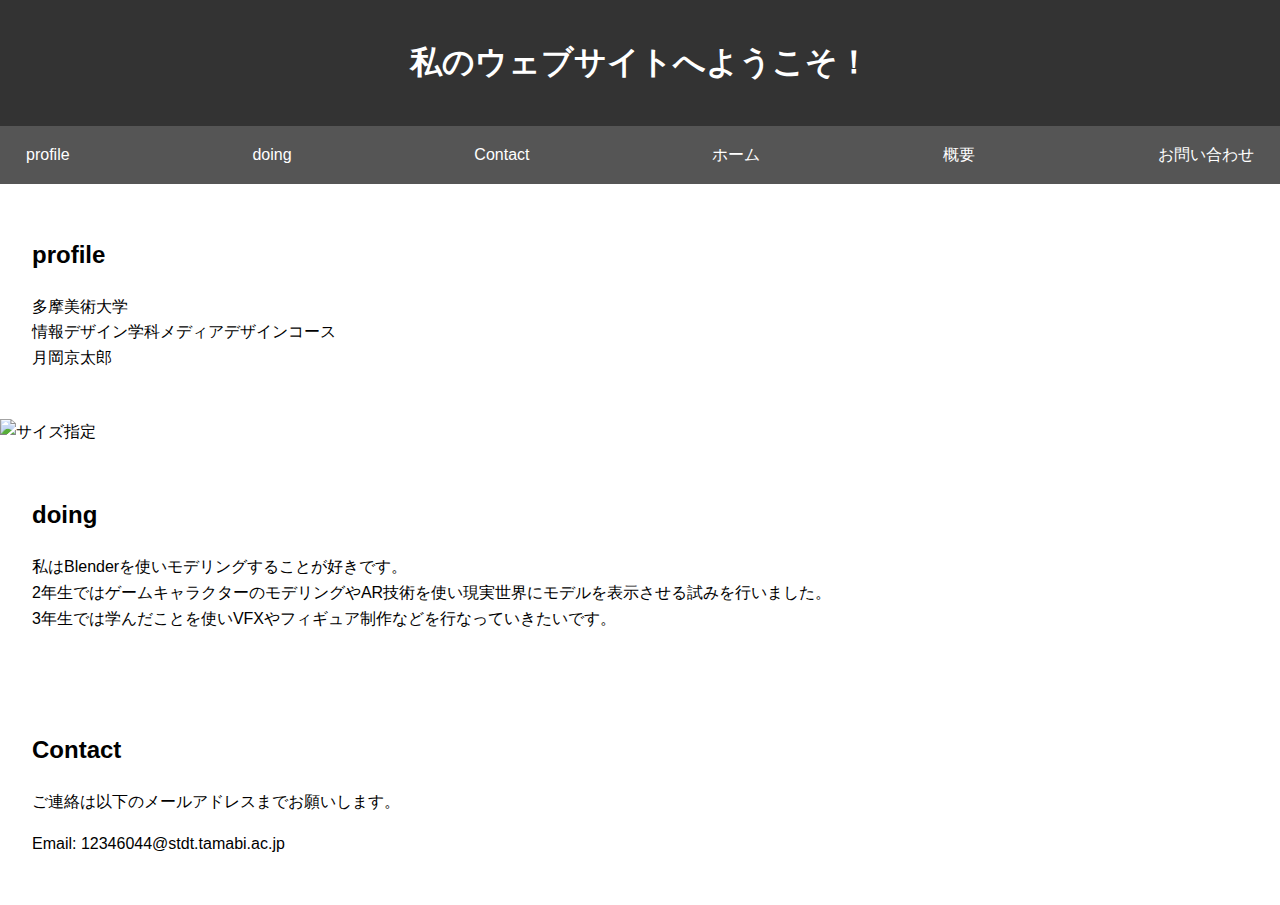
==== index.html @ d6732d19 "Update index.html" ====
<!DOCTYPE html>
<html lang="ja">
<head>
    <link rel="stylesheet" href="styles.css">
     <meta charset="UTF-8">
    <meta name="viewport" content="width=device-width, initial-scale=1.0">
    <style>
        img {
            max-width: 100%; /* 画像が画面幅を超えないように調整 */
            height: auto; /* 縦横比を保持 */
        }
    </style>
    <meta charset="UTF-8">
    <meta name="viewport" content="width=device-width, initial-scale=1.0">
    <title>月岡京太郎</title>
    <style>
        body {
            font-family: Arial, sans-serif;
            line-height: 1.6;
            margin: 0;
            padding: 0;
        }
        header {
            background: #333;
            color: #fff;
            padding: 1rem;
            text-align: center;
        }
        nav {
            background: #555;
            padding: 1rem;
        }
        nav a {
            color: #fff;
            text-decoration: none;
            margin: 0 10px;
        }
        section {
            padding: 2rem;
        }
        footer {
            background: #333;
            color: #fff;
            text-align: center;
            padding: 1rem;
            position: absolute;
            bottom: 0;
            width: 100%;
        }
    </style>
</head>
<body>
    <header>
        <h1>私のウェブサイトへようこそ！</h1>
    </header>
    <nav>
        <a href="#about">profile</a>
        <a href="#services">doing</a>
        <a href="#contact">Contact</a>
         
            <a href="index.html">ホーム</a>
            <a href="about.html">概要</a>
            <a href="contact.html">お問い合わせ</a>
        
    </nav>
    <section id="about">
        <h2>profile</h2>
        <p>多摩美術大学<br>
            情報デザイン学科メディアデザインコース<br>
            月岡京太郎
        </p>
    </section>
    
    <!-- サイズを指定 -->
    <img src="image/example.jpg" alt="サイズ指定" width="200" height="200">

    

  
    <section id="services">
        <h2>doing</h2>
        <p>私はBlenderを使いモデリングすることが好きです。<br>
            2年生ではゲームキャラクターのモデリングやAR技術を使い現実世界にモデルを表示させる試みを行いました。<br>
            3年生では学んだことを使いVFXやフィギュア制作などを行なっていきたいです。
        </p>
    </section>
    <section id="contact">
        <h2>Contact</h2>
        <p>ご連絡は以下のメールアドレスまでお願いします。</p>
        <p>Email: 12346044@stdt.tamabi.ac.jp</p>
    </section>
   
</body>
</html>
<script>
    document.querySelector('nav a').addEventListener('click', function() {
        alert('リンクがクリックされました！');
    });
</script>
---- styles.css ----
<!DOCTYPE html>
<html lang="ja">
<head>
    <meta charset="UTF-8">
    <meta name="viewport" content="width=device-width, initial-scale=1.0">
    <title>ナビゲーションの例</title>
    <style>
        body {
            font-family: Arial, sans-serif;
            margin: 0;
            padding: 0;
        }
        nav {
            background: #555;
            display: flex; /* フレックスボックスを有効化 */
            justify-content: space-between; /* 左右に分割 */
            align-items: center; /* 垂直方向を中央揃え */
            padding: 1rem;
        }
        nav .left-links, nav .right-links {
            display: flex; /* 各グループ内も横並び */
            gap: 10px; /* リンク間の間隔 */
        }
        nav a {
            color: #fff;
            text-decoration: none;
        }
        nav a:hover {
            text-decoration: underline;
        }
    </style>
</head>
<body>
    <nav>
        <!-- 左側リンク -->
        <div class="left-links">
            <a href="#about">profile</a>
            <a href="#services">doing</a>
            <a href="#contact">Contact</a>
        </div>

        <!-- 右側リンク -->
        <div class="right-links">
            <a href="index.html">ホーム</a>
            <a href="about.html">概要</a>
            <a href="contact.html">お問い合わせ</a>
        </div>
    </nav>
</body>
</html>
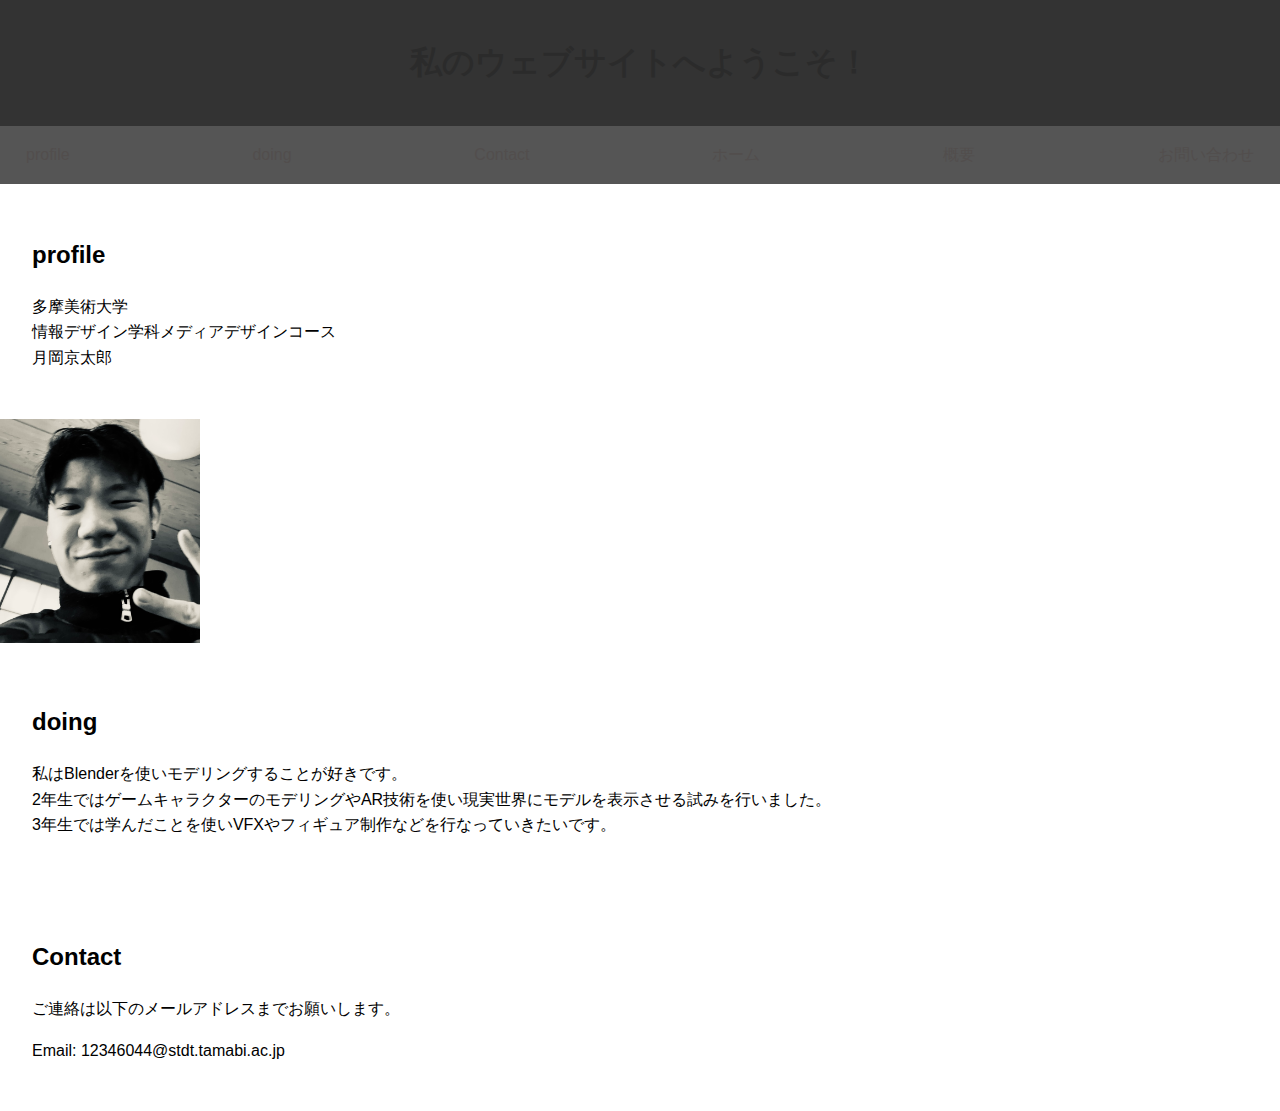
==== commit 4b08487b: "Update index.html" ====
--- a/index.html
+++ b/index.html
@@ -19,10 +19,11 @@
             line-height: 1.6;
             margin: 0;
             padding: 0;
+            color: ;
         }
         header {
             background: #333;
-            color: #fff;
+            color: #2b2b2b;
             padding: 1rem;
             text-align: center;
         }
@@ -31,7 +32,7 @@
             padding: 1rem;
         }
         nav a {
-            color: #fff;
+            color: #524e4d;
             text-decoration: none;
             margin: 0 10px;
         }
@@ -71,7 +72,6 @@
         </p>
     </section>
     
-    <!-- サイズを指定 -->
     <img src="image/example.jpg" alt="サイズ指定" width="200" height="200">
 
     
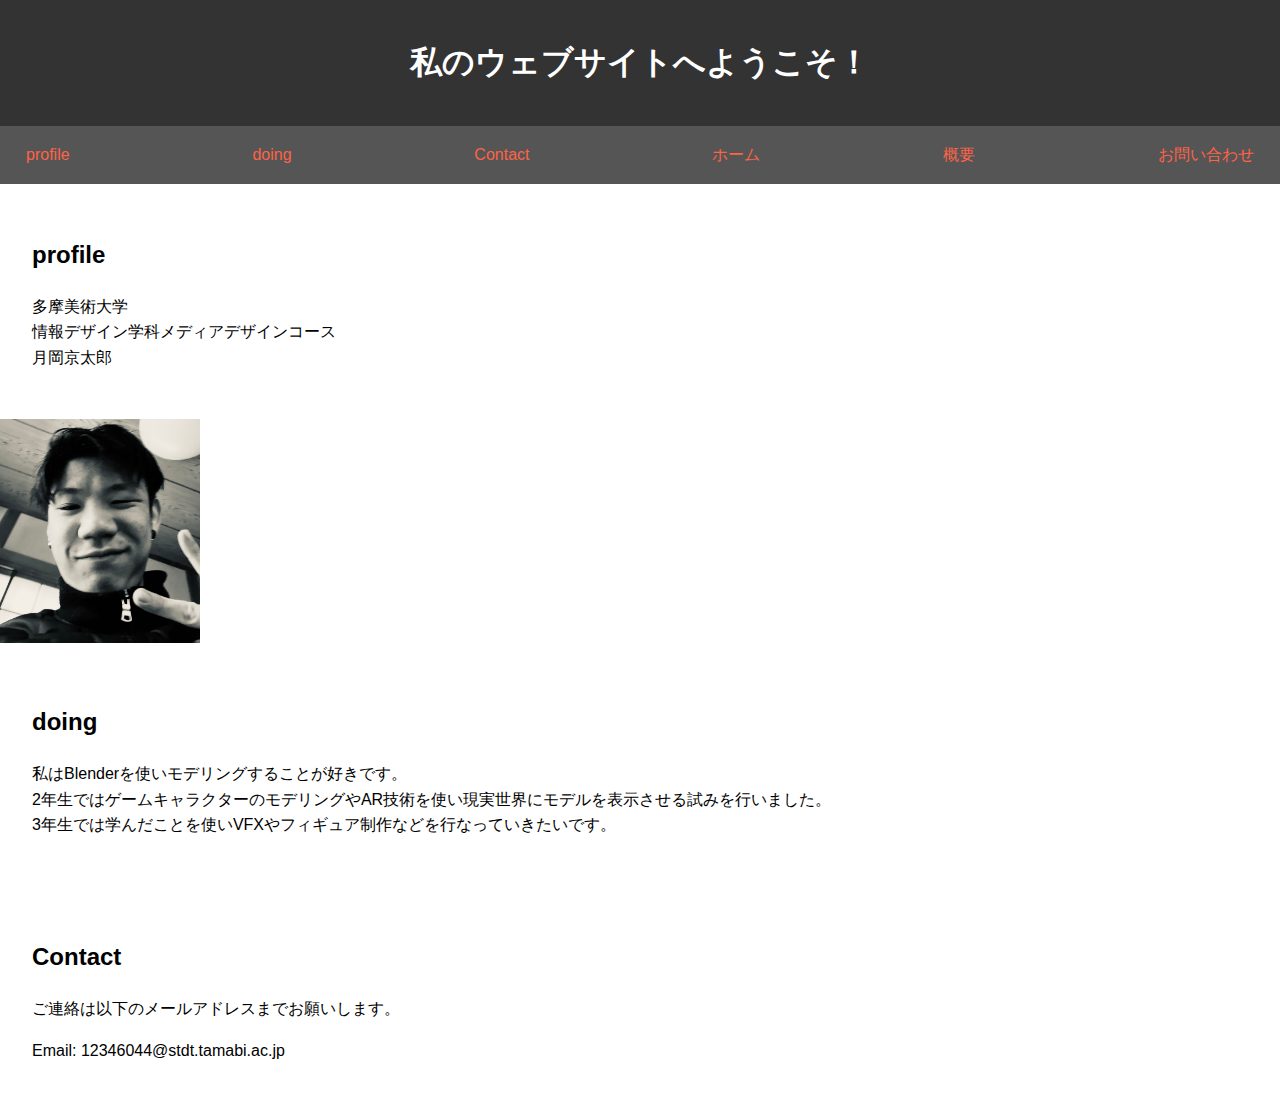
==== commit 566e33d3: "Update index.html" ====
--- a/index.html
+++ b/index.html
@@ -21,21 +21,29 @@
             padding: 0;
             color: ;
         }
-        header {
-            background: #333;
-            color: #2b2b2b;
-            padding: 1rem;
-            text-align: center;
-        }
+       header {
+    background: #333;
+    color: #ffffff; /* ヘッダーの文字を白に変更 */
+    padding: 1rem;
+    text-align: center;
+　　}
         nav {
-            background: #555;
-            padding: 1rem;
-        }
+    background: #555;
+    padding: 1rem;
+　　}
+
+
         nav a {
-            color: #524e4d;
-            text-decoration: none;
-            margin: 0 10px;
-        }
+    color: #ff6347; /* ナビゲーションリンクの文字をトマト色に変更 */
+    text-decoration: none;
+    margin: 0 10px;
+　　}
+
+
+        nav a:hover {
+    color: #ffa500; /* ホバー時にオレンジ色に変更 */
+　　　}
+      
         section {
             padding: 2rem;
         }
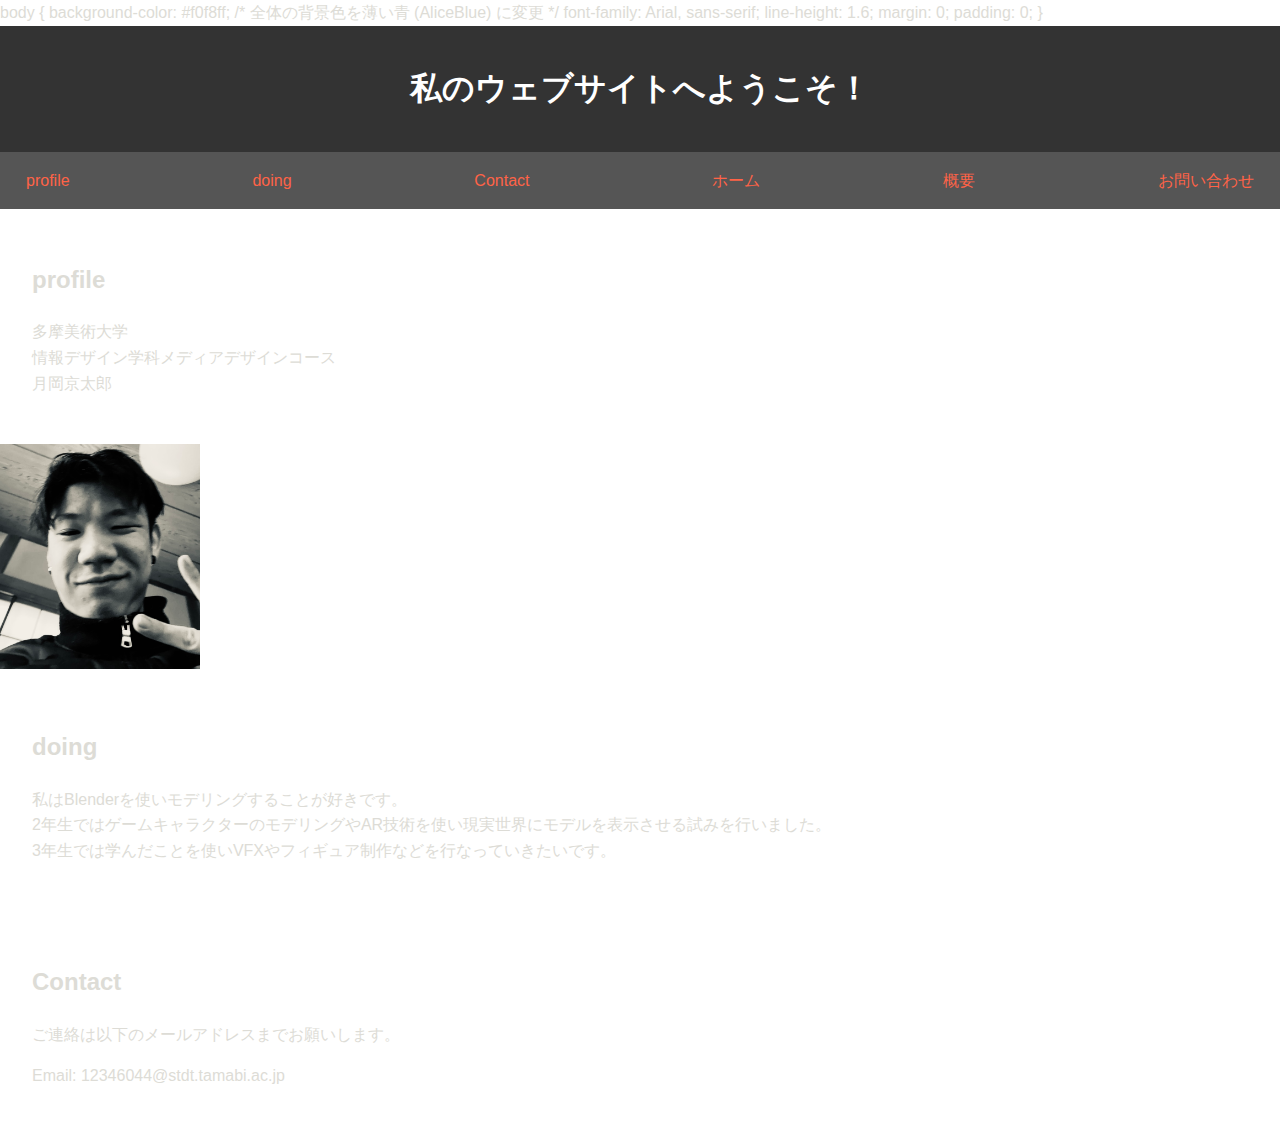
==== commit 21fdc8c1: "Update index.html" ====
--- a/index.html
+++ b/index.html
@@ -10,6 +10,13 @@
             height: auto; /* 縦横比を保持 */
         }
     </style>
+    body {
+    background-color: #f0f8ff; /* 全体の背景色を薄い青 (AliceBlue) に変更 */
+    font-family: Arial, sans-serif;
+    line-height: 1.6;
+    margin: 0;
+    padding: 0;
+}
     <meta charset="UTF-8">
     <meta name="viewport" content="width=device-width, initial-scale=1.0">
     <title>月岡京太郎</title>
@@ -19,7 +26,7 @@
             line-height: 1.6;
             margin: 0;
             padding: 0;
-            color: ;
+            color: #dddcd6;
         }
        header {
     background: #333;
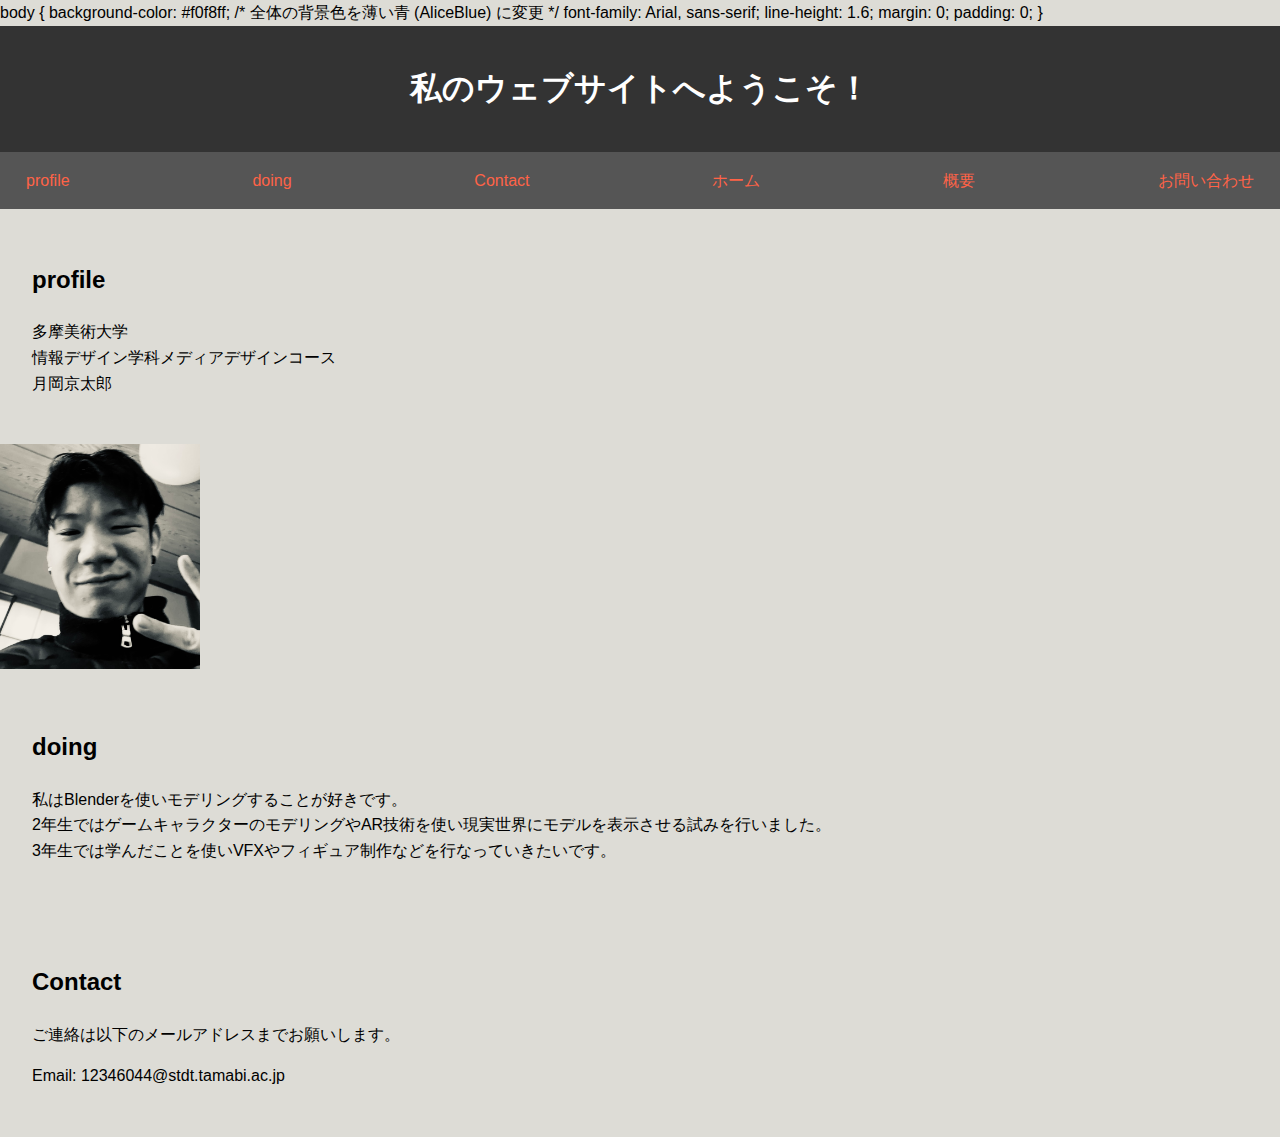
==== commit cd697391: "Update index.html" ====
--- a/index.html
+++ b/index.html
@@ -22,12 +22,12 @@
     <title>月岡京太郎</title>
     <style>
         body {
-            font-family: Arial, sans-serif;
-            line-height: 1.6;
-            margin: 0;
-            padding: 0;
-            color: #dddcd6;
-        }
+        font-family: Arial, sans-serif;
+        line-height: 1.6;
+        margin: 0;
+        padding: 0;
+        color: ##180614; /* 文字の色 */
+        background-color: #dddcd6; /* 背景色 */
        header {
     background: #333;
     color: #ffffff; /* ヘッダーの文字を白に変更 */
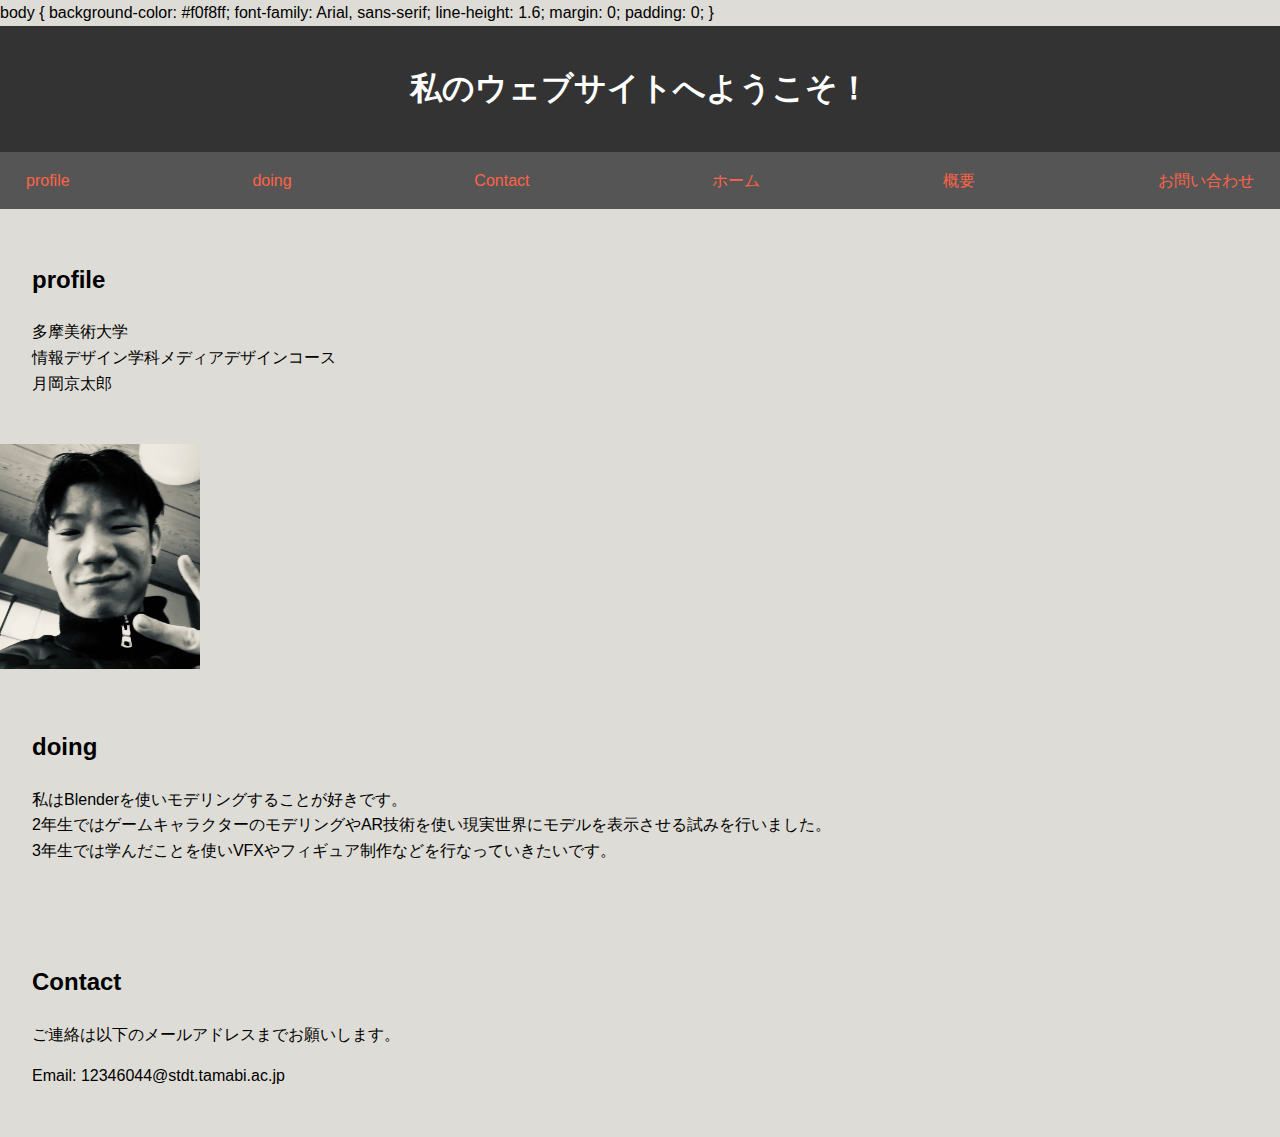
==== commit 29932188: "Update index.html" ====
--- a/index.html
+++ b/index.html
@@ -11,7 +11,7 @@
         }
     </style>
     body {
-    background-color: #f0f8ff; /* 全体の背景色を薄い青 (AliceBlue) に変更 */
+    background-color: #f0f8ff; 
     font-family: Arial, sans-serif;
     line-height: 1.6;
     margin: 0;
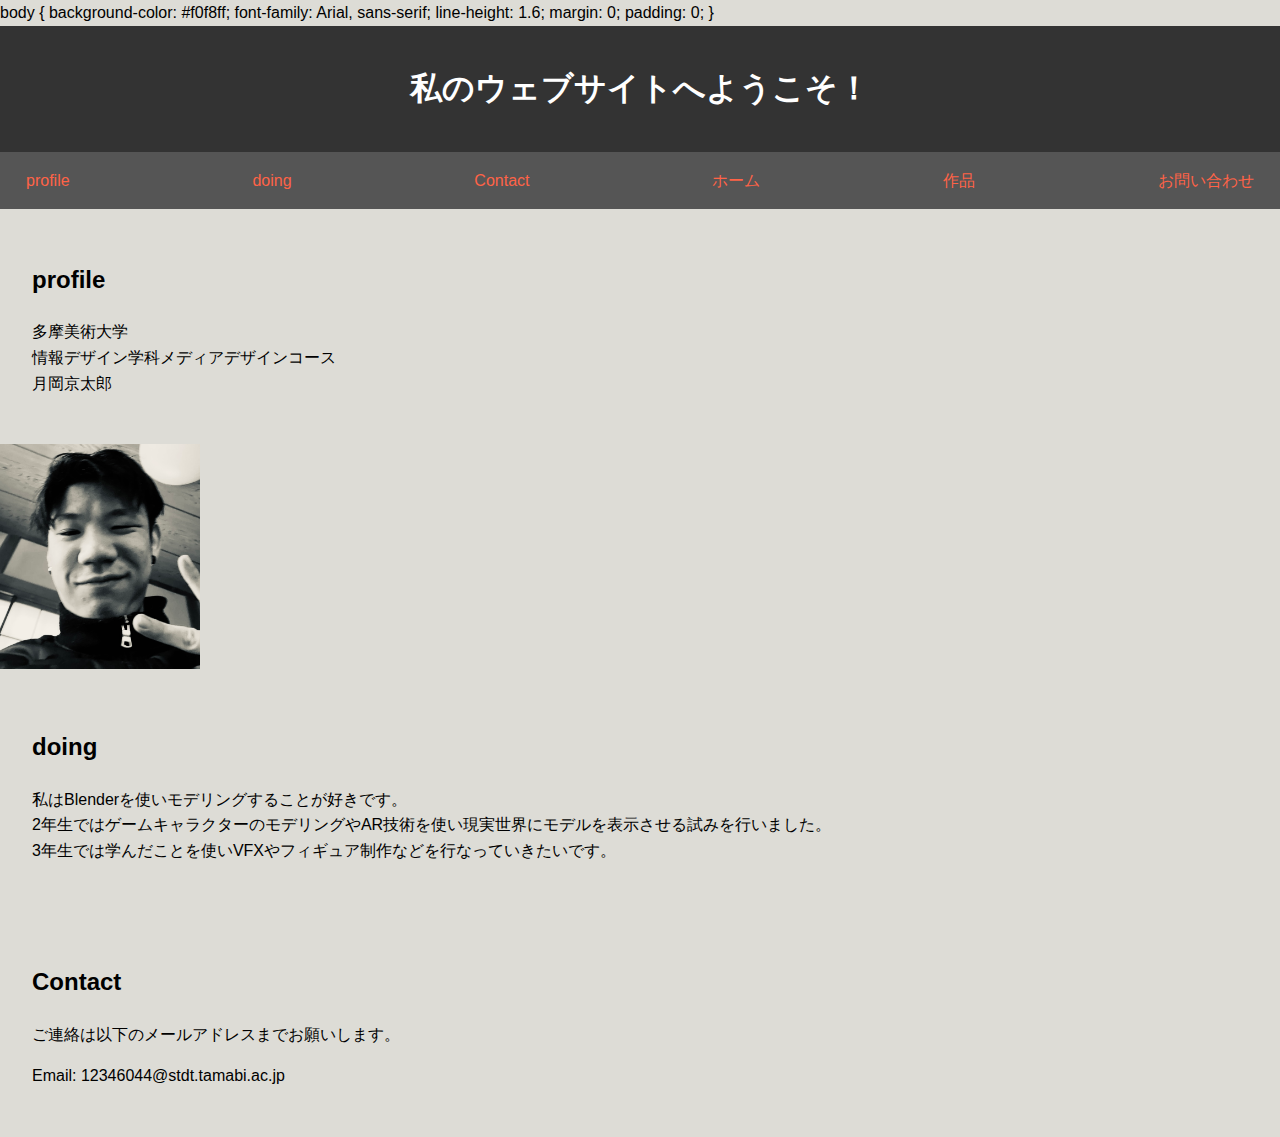
==== commit 7845fc52: "Update index.html" ====
--- a/index.html
+++ b/index.html
@@ -75,7 +75,7 @@
         <a href="#contact">Contact</a>
          
             <a href="index.html">ホーム</a>
-            <a href="about.html">概要</a>
+            <a href="about.html">作品</a>
             <a href="contact.html">お問い合わせ</a>
         
     </nav>
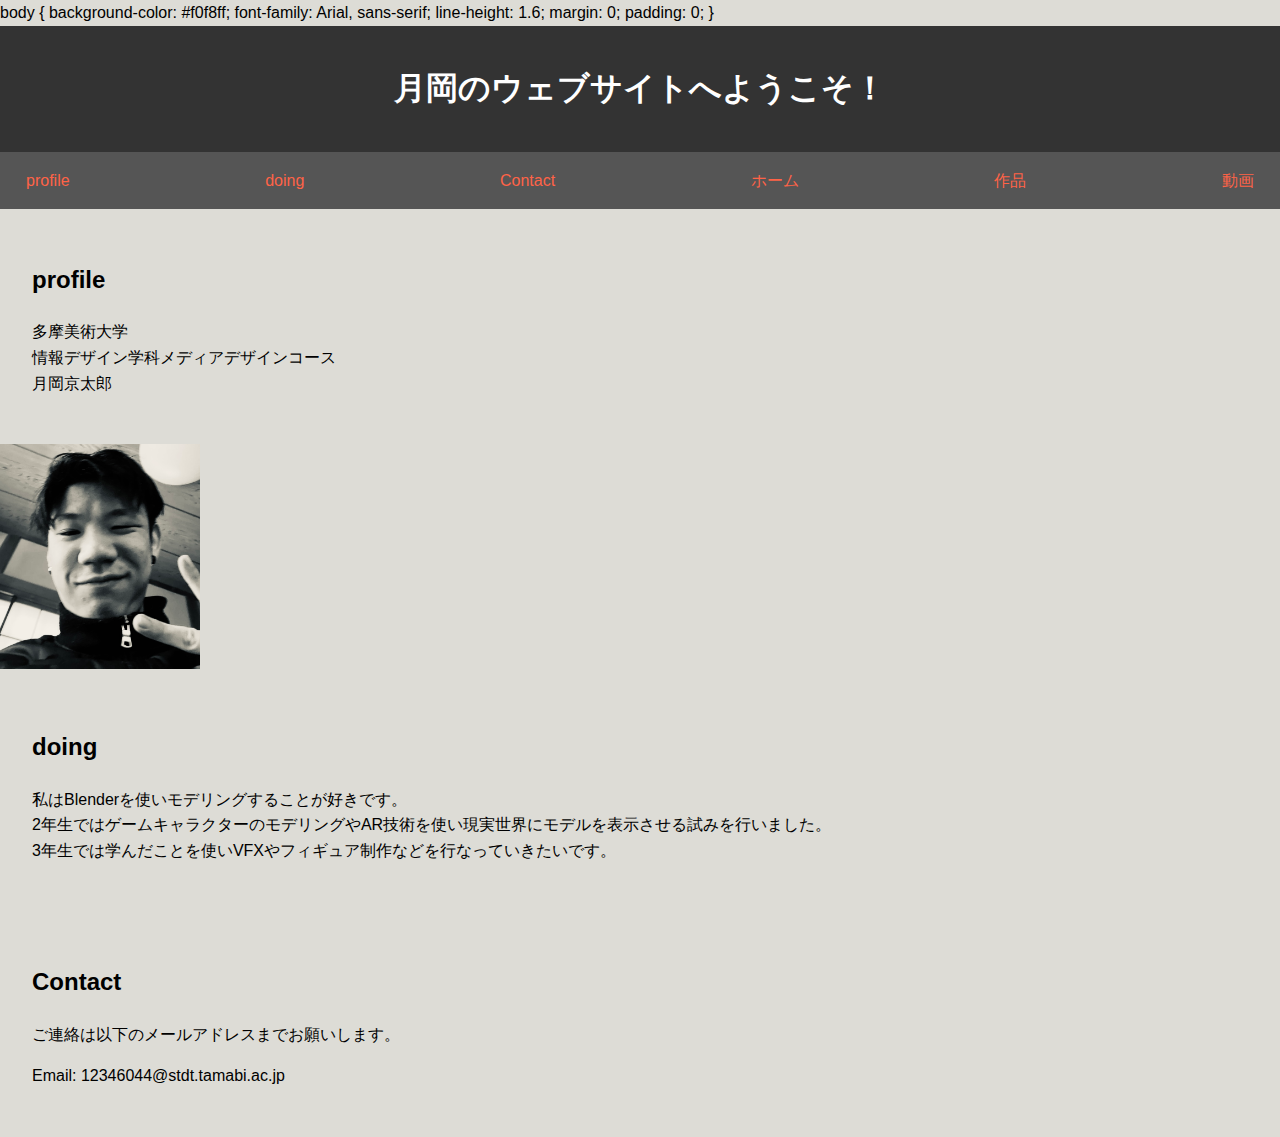
==== commit d7eb5a07: "Update index.html" ====
--- a/index.html
+++ b/index.html
@@ -67,7 +67,7 @@
 </head>
 <body>
     <header>
-        <h1>私のウェブサイトへようこそ！</h1>
+        <h1>月岡のウェブサイトへようこそ！</h1>
     </header>
     <nav>
         <a href="#about">profile</a>
@@ -76,7 +76,7 @@
          
             <a href="index.html">ホーム</a>
             <a href="about.html">作品</a>
-            <a href="contact.html">お問い合わせ</a>
+            <a href="contact.html">動画</a>
         
     </nav>
     <section id="about">
--- a/styles.css
+++ b/styles.css
@@ -29,6 +29,16 @@
             text-decoration: underline;
         }
     </style>
+ <meta charset="UTF-8">
+    <meta name="viewport" content="width=device-width, initial-scale=1.0">
+    <title>画像を縦並びにする</title>
+    <style>
+        /* 画像を縦並びにするためのスタイル */
+        img {
+            display: block; /* ブロック要素として扱う */
+            margin: 10px auto; /* 自動で中央揃え */
+        }
+    </style>
 </head>
 <body>
     <nav>
@@ -46,6 +56,12 @@
             <a href="contact.html">お問い合わせ</a>
         </div>
     </nav>
+
+    <img src="image/example1.jpg" alt="サイズ指定" width="500" height="500">
+    <img src="image/example2.jpg" alt="サイズ指定" width="700" height="500">
+    <img src="image/example3.jpg" alt="サイズ指定" width="500" height="700">
+    <img src="image/example4.jpg" alt="サイズ指定" width="500" height="700">
+
 </body>
 </html>
 
